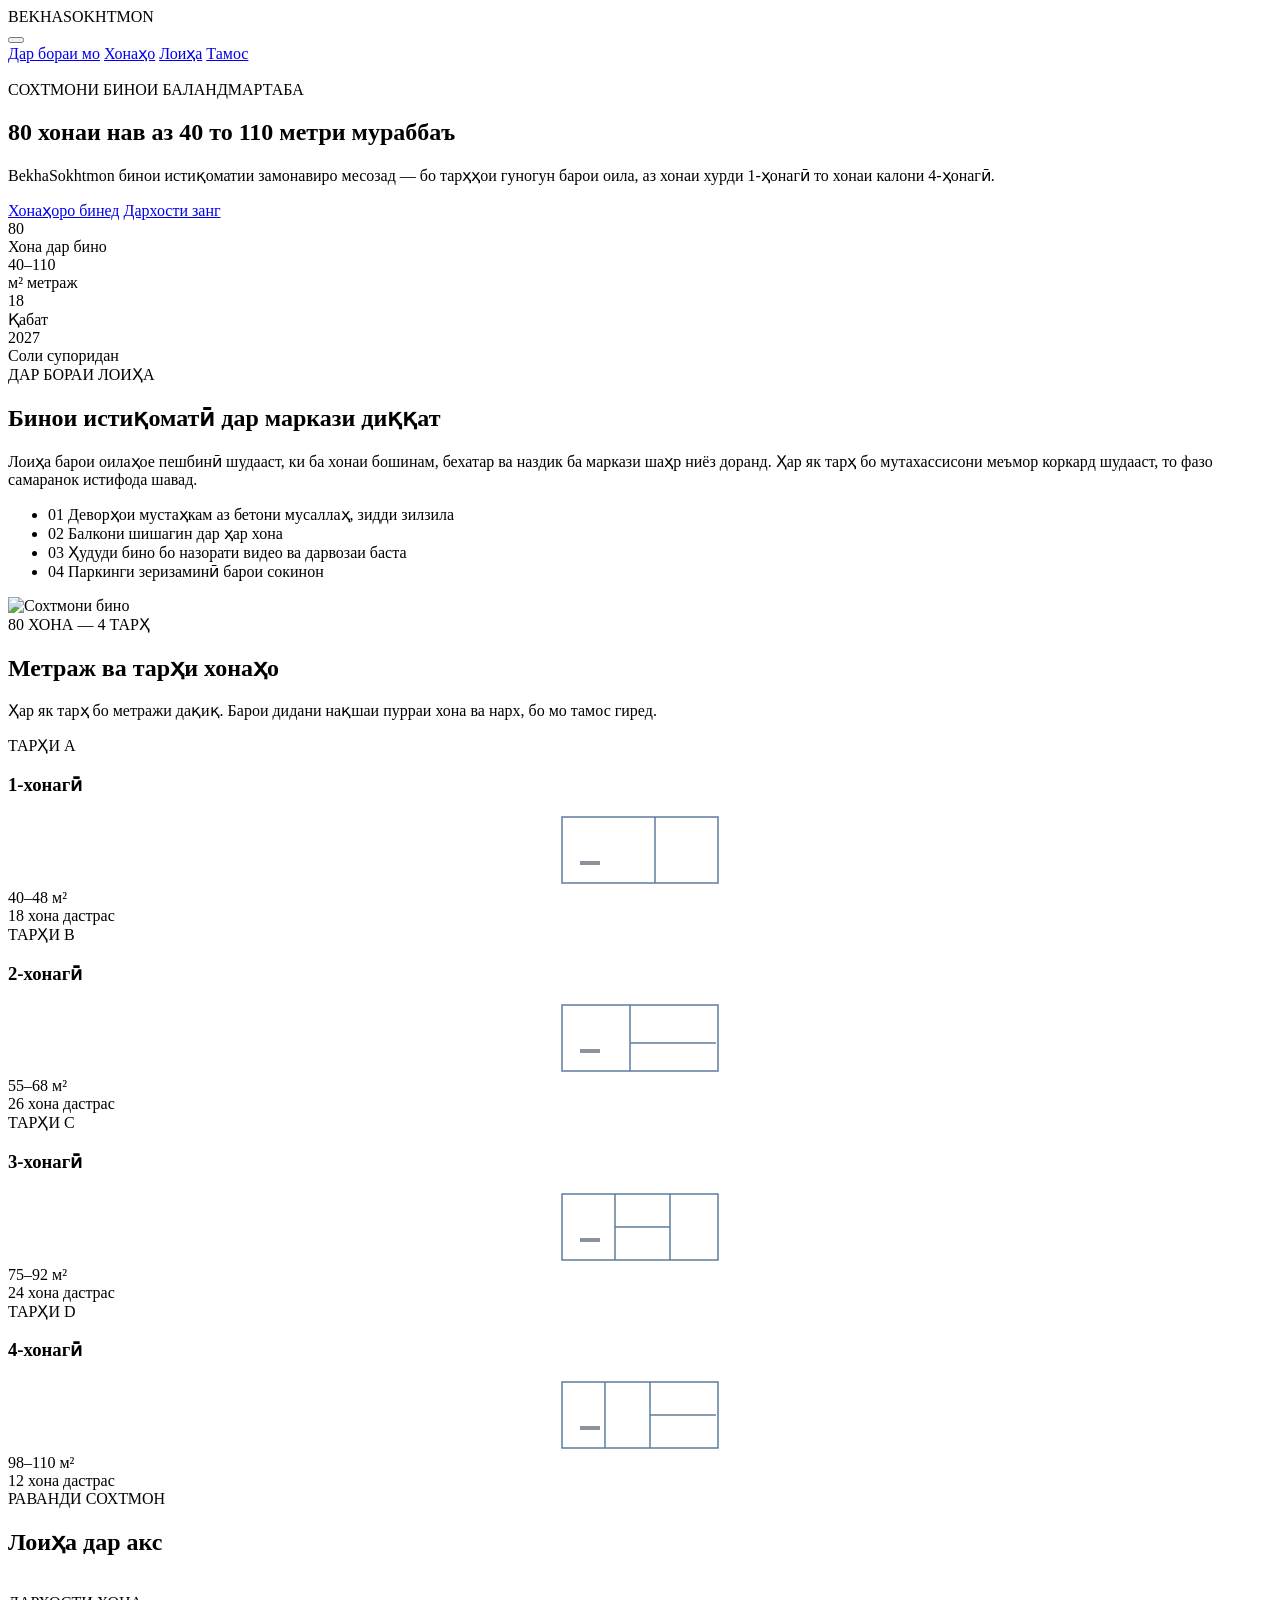
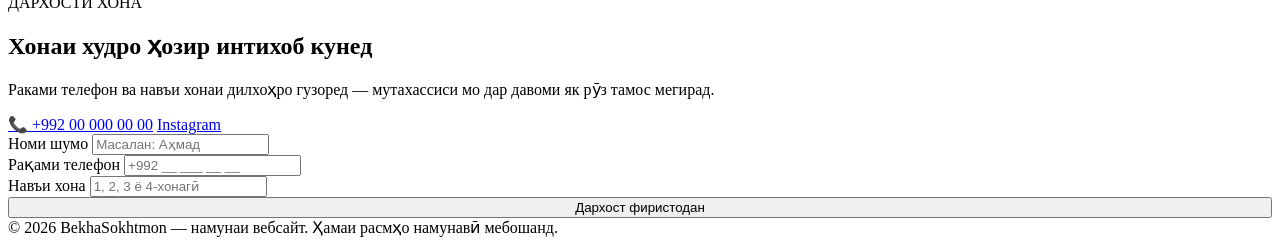
==== index.html @ cf0520e3 "Rename index .html to index.html" ====
<!DOCTYPE html>
<html lang="tg">
<head>
<meta charset="UTF-8">
<meta name="viewport" content="width=device-width, initial-scale=1.0">
<title>BekhaSokhtmon — Хонаи худро интихоб кунед</title>
<link rel="stylesheet" href="style.css">
</head>
<body>

<header>
  <div class="logo"><span class="logo-mark"></span>BEKHASOKHTMON</div>
  <button class="nav-toggle" id="navToggle" aria-label="Меню"><span></span><span></span><span></span></button>
  <nav id="navMenu">
    <a href="#about">Дар бораи мо</a>
    <a href="#types">Хонаҳо</a>
    <a href="#gallery">Лоиҳа</a>
    <a href="#contact">Тамос</a>
  </nav>
</header>

<section class="hero">
  <img class="hero-img" src="https://images.unsplash.com/photo-1487958449943-2429e8be8625?q=80&w=1600&auto=format&fit=crop" alt="">
  <div class="hero-grid"></div>
  <div class="hero-content">
    <div class="hero-eyebrow">СОХТМОНИ БИНОИ БАЛАНДМАРТАБА</div>
    <h1>80 хонаи нав аз 40 то 110 метри мураббаъ</h1>
    <p>BekhaSokhtmon бинои истиқоматии замонавиро месозад — бо тарҳҳои гуногун барои оила, аз хонаи хурди 1-ҳонагӣ то хонаи калони 4-ҳонагӣ.</p>
    <div class="hero-actions">
      <a href="#types" class="cta-btn">Хонаҳоро бинед</a>
      <a href="#contact" class="cta-outline">Дархости занг</a>
    </div>
    <div class="hero-stats">
      <div><div class="num">80</div><div class="label">Хона дар бино</div></div>
      <div><div class="num">40–110</div><div class="label">м² метраж</div></div>
      <div><div class="num">18</div><div class="label">Қабат</div></div>
      <div><div class="num">2027</div><div class="label">Соли супоридан</div></div>
    </div>
  </div>
</section>

<section class="about" id="about">
  <div class="wrap about-grid">
    <div>
      <div class="sec-kicker">ДАР БОРАИ ЛОИҲА</div>
      <h2>Бинои истиқоматӣ дар маркази диққат</h2>
      <p style="color:var(--text-dim); margin-top:16px;">Лоиҳа барои оилаҳое пешбинӣ шудааст, ки ба хонаи бошинам, бехатар ва наздик ба маркази шаҳр ниёз доранд. Ҳар як тарҳ бо мутахассисони меъмор коркард шудааст, то фазо самаранок истифода шавад.</p>
      <ul class="about-list">
        <li><span class="mark">01</span> Деворҳои мустаҳкам аз бетони мусаллаҳ, зидди зилзила</li>
        <li><span class="mark">02</span> Балкони шишагин дар ҳар хона</li>
        <li><span class="mark">03</span> Ҳудуди бино бо назорати видео ва дарвозаи баста</li>
        <li><span class="mark">04</span> Паркинги зеризаминӣ барои сокинон</li>
      </ul>
    </div>
    <div class="about-photo">
      <img src="https://images.unsplash.com/photo-1545324418-cc1a3fa10c00?q=80&w=900&auto=format&fit=crop" alt="Сохтмони бино">
    </div>
  </div>
</section>

<section id="types">
  <div class="wrap">
    <div class="sec-head">
      <div class="sec-kicker">80 ХОНА — 4 ТАРҲ</div>
      <h2>Метраж ва тарҳи хонаҳо</h2>
      <p>Ҳар як тарҳ бо метражи дақиқ. Барои дидани нақшаи пурраи хона ва нарх, бо мо тамос гиред.</p>
    </div>
  </div>
  <div class="wrap">
    <div class="types-grid">

      <div class="type-card">
        <div class="tnum">ТАРҲИ A</div>
        <h3>1-хонагӣ</h3>
        <svg class="plan-svg" width="100%" height="70" viewBox="0 0 160 70"><rect x="2" y="2" width="156" height="66" fill="none" stroke="#5C7C9C" stroke-width="1.5"/><line x1="95" y1="2" x2="95" y2="68" stroke="#5C7C9C" stroke-width="1.5"/><rect x="20" y="46" width="20" height="4" fill="#8B929C"/></svg>
        <div class="sqm">40–48 <span>м²</span></div>
        <div class="count">18 хона дастрас</div>
      </div>

      <div class="type-card">
        <div class="tnum">ТАРҲИ B</div>
        <h3>2-хонагӣ</h3>
        <svg class="plan-svg" width="100%" height="70" viewBox="0 0 160 70"><rect x="2" y="2" width="156" height="66" fill="none" stroke="#5C7C9C" stroke-width="1.5"/><line x1="70" y1="2" x2="70" y2="68" stroke="#5C7C9C" stroke-width="1.5"/><line x1="70" y1="40" x2="156" y2="40" stroke="#5C7C9C" stroke-width="1.5"/><rect x="20" y="46" width="20" height="4" fill="#8B929C"/></svg>
        <div class="sqm">55–68 <span>м²</span></div>
        <div class="count">26 хона дастрас</div>
      </div>

      <div class="type-card">
        <div class="tnum">ТАРҲИ C</div>
        <h3>3-хонагӣ</h3>
        <svg class="plan-svg" width="100%" height="70" viewBox="0 0 160 70"><rect x="2" y="2" width="156" height="66" fill="none" stroke="#5C7C9C" stroke-width="1.5"/><line x1="55" y1="2" x2="55" y2="68" stroke="#5C7C9C" stroke-width="1.5"/><line x1="110" y1="2" x2="110" y2="68" stroke="#5C7C9C" stroke-width="1.5"/><line x1="55" y1="35" x2="110" y2="35" stroke="#5C7C9C" stroke-width="1.5"/><rect x="20" y="46" width="20" height="4" fill="#8B929C"/></svg>
        <div class="sqm">75–92 <span>м²</span></div>
        <div class="count">24 хона дастрас</div>
      </div>

      <div class="type-card">
        <div class="tnum">ТАРҲИ D</div>
        <h3>4-хонагӣ</h3>
        <svg class="plan-svg" width="100%" height="70" viewBox="0 0 160 70"><rect x="2" y="2" width="156" height="66" fill="none" stroke="#5C7C9C" stroke-width="1.5"/><line x1="45" y1="2" x2="45" y2="68" stroke="#5C7C9C" stroke-width="1.5"/><line x1="90" y1="2" x2="90" y2="68" stroke="#5C7C9C" stroke-width="1.5"/><line x1="90" y1="35" x2="156" y2="35" stroke="#5C7C9C" stroke-width="1.5"/><rect x="20" y="46" width="20" height="4" fill="#8B929C"/></svg>
        <div class="sqm">98–110 <span>м²</span></div>
        <div class="count">12 хона дастрас</div>
      </div>

    </div>
  </div>
</section>

<section id="gallery">
  <div class="wrap">
    <div class="sec-head">
      <div class="sec-kicker">РАВАНДИ СОХТМОН</div>
      <h2>Лоиҳа дар акс</h2>
    </div>
    <div class="gal-grid">
      <a href="#"><img src="https://images.unsplash.com/photo-1541976590-713941681591?q=80&w=1000&auto=format&fit=crop" alt=""></a>
      <a href="#"><img src="https://images.unsplash.com/photo-1503387762-592deb58ef4e?q=80&w=700&auto=format&fit=crop" alt=""></a>
      <a href="#"><img src="https://images.unsplash.com/photo-1600585154340-be6161a56a0c?q=80&w=700&auto=format&fit=crop" alt=""></a>
      <a href="#"><img src="https://images.unsplash.com/photo-1600607687939-ce8a6c25118c?q=80&w=700&auto=format&fit=crop" alt=""></a>
      <a href="#"><img src="https://images.unsplash.com/photo-1600566753086-00f18fb6b3ea?q=80&w=700&auto=format&fit=crop" alt=""></a>
    </div>
  </div>
</section>

<section class="contact" id="contact">
  <div class="wrap contact-inner">
    <div>
      <div class="sec-kicker">ДАРХОСТИ ХОНА</div>
      <h2>Хонаи худро ҳозир интихоб кунед</h2>
      <p>Раками телефон ва навъи хонаи дилхоҳро гузоред — мутахассиси мо дар давоми як рӯз тамос мегирад.</p>
      <div class="contact-actions">
        <a href="tel:+992000000000" class="cta-outline">📞 +992 00 000 00 00</a>
        <a href="#" class="cta-outline">Instagram</a>
      </div>
    </div>
    <div class="contact-card">
      <div class="field">
        <label>Номи шумо</label>
        <input type="text" placeholder="Масалан: Аҳмад">
      </div>
      <div class="field">
        <label>Рақами телефон</label>
        <input type="tel" placeholder="+992 __ ___ __ __">
      </div>
      <div class="field">
        <label>Навъи хона</label>
        <input type="text" placeholder="1, 2, 3 ё 4-хонагӣ">
      </div>
      <button class="cta-btn" style="width:100%;" onclick="alert('Ин версия намунавист — форма ба сервер пайваст нашудааст.')">Дархост фиристодан</button>
    </div>
  </div>
</section>

<footer>
  © 2026 BekhaSokhtmon — намунаи вебсайт. Ҳамаи расмҳо намунавӣ мебошанд.
</footer>

<script src="script.js"></script>

</body>
</html>
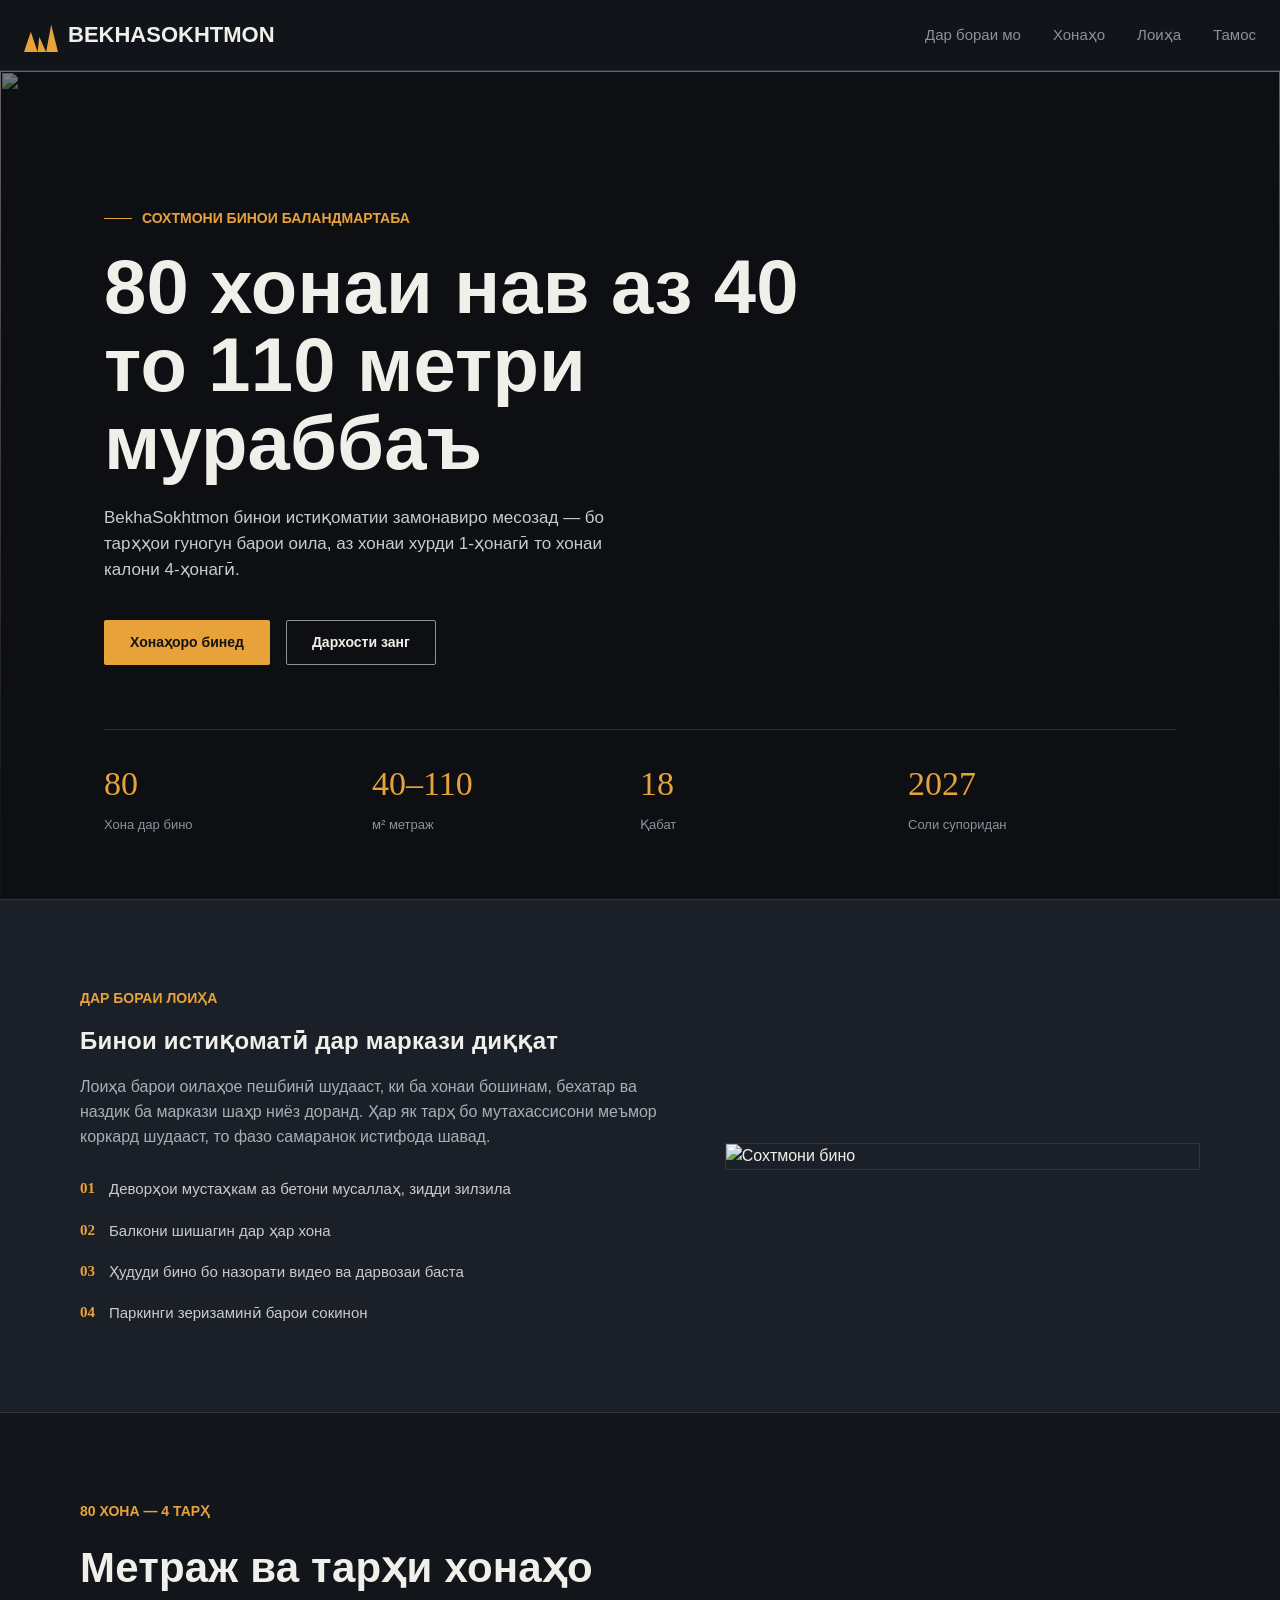
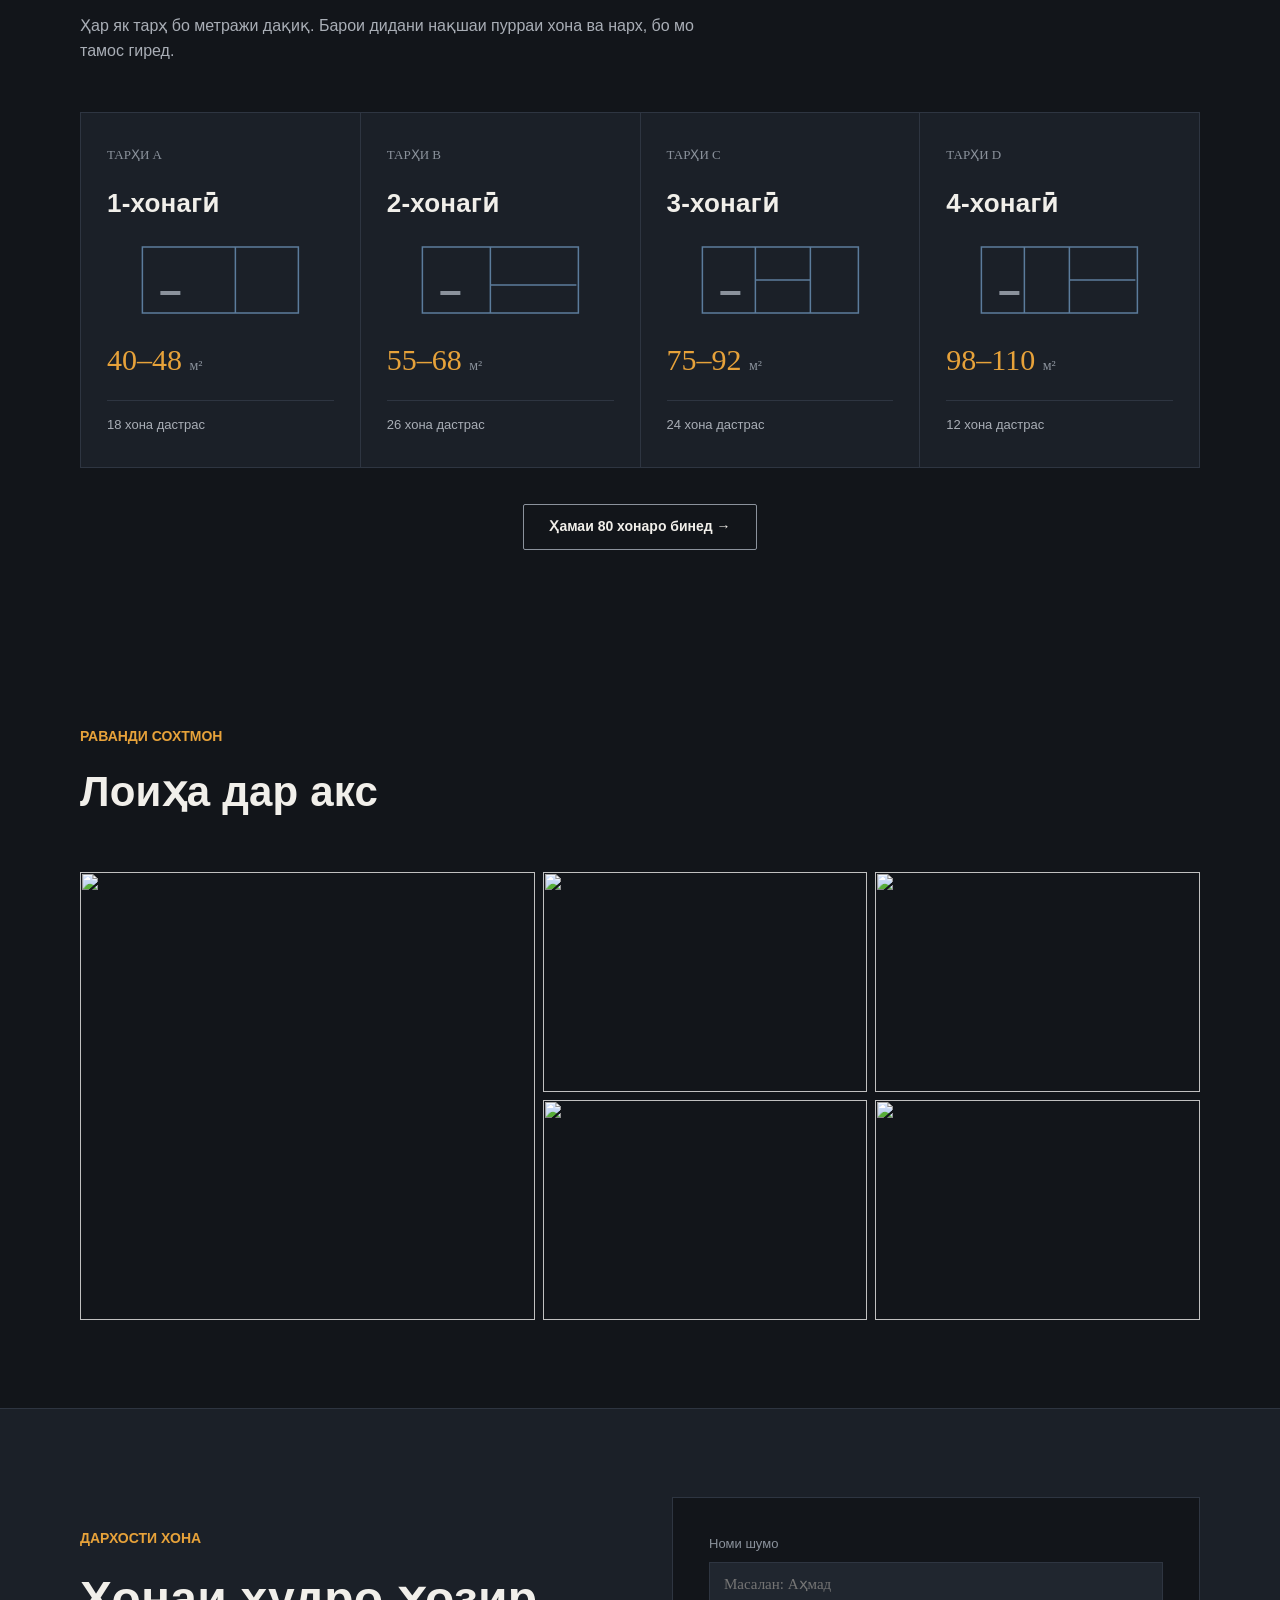
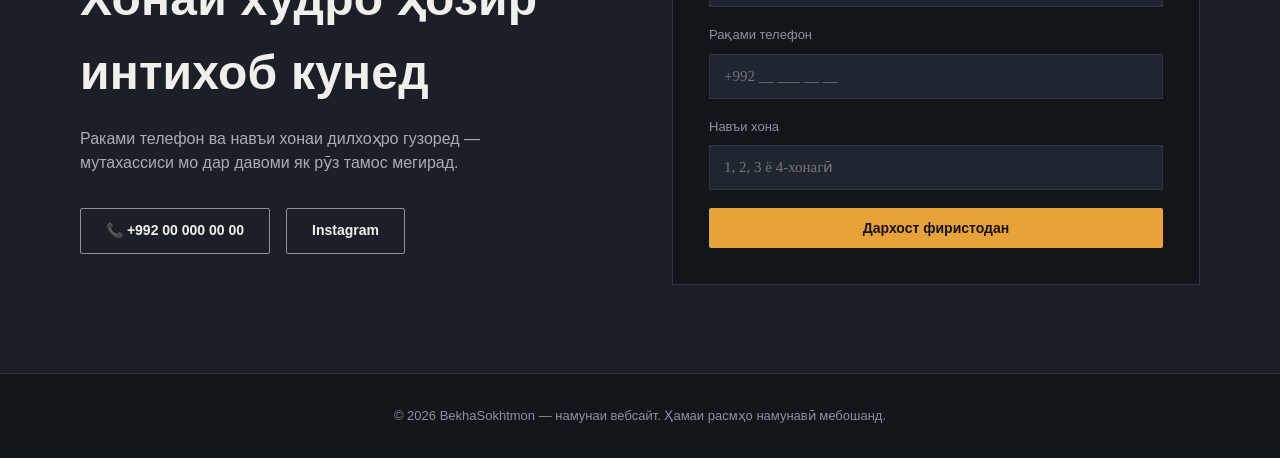
==== commit a7849cd5: "Add files via upload" ====
--- a/index.html
+++ b/index.html
@@ -13,7 +13,7 @@
   <button class="nav-toggle" id="navToggle" aria-label="Меню"><span></span><span></span><span></span></button>
   <nav id="navMenu">
     <a href="#about">Дар бораи мо</a>
-    <a href="#types">Хонаҳо</a>
+    <a href="apartments.html">Хонаҳо</a>
     <a href="#gallery">Лоиҳа</a>
     <a href="#contact">Тамос</a>
   </nav>
@@ -27,7 +27,7 @@
     <h1>80 хонаи нав аз 40 то 110 метри мураббаъ</h1>
     <p>BekhaSokhtmon бинои истиқоматии замонавиро месозад — бо тарҳҳои гуногун барои оила, аз хонаи хурди 1-ҳонагӣ то хонаи калони 4-ҳонагӣ.</p>
     <div class="hero-actions">
-      <a href="#types" class="cta-btn">Хонаҳоро бинед</a>
+      <a href="apartments.html" class="cta-btn">Хонаҳоро бинед</a>
       <a href="#contact" class="cta-outline">Дархости занг</a>
     </div>
     <div class="hero-stats">
@@ -102,6 +102,9 @@
       </div>
 
     </div>
+    <div style="text-align:center; margin-top:36px;">
+      <a href="apartments.html" class="cta-outline">Ҳамаи 80 хонаро бинед →</a>
+    </div>
   </div>
 </section>
 
--- a/style.css
+++ b/style.css
@@ -0,0 +1,277 @@
+  @import url('https://fonts.googleapis.com/css2?family=Oswald:wght@400;500;600;700&family=Manrope:wght@400;500;600;700&display=swap');
+
+  :root{
+    --bg: #12151A;
+    --bg-panel: #1B2028;
+    --bg-panel-2: #20262F;
+    --line: #2E3541;
+    --concrete: #C7CBD1;
+    --concrete-dim: #8B929C;
+    --amber: #E7A23A;
+    --amber-dim: #b17e2c;
+    --steel: #5C7C9C;
+    --text: #F1EFEA;
+    --text-dim: #A9AEB6;
+  }
+
+  *{box-sizing:border-box; margin:0; padding:0;}
+  html{scroll-behavior:smooth;}
+  body{
+    background:var(--bg);
+    color:var(--text);
+    font-family:'Manrope', sans-serif;
+    line-height:1.55;
+    overflow-x:hidden;
+  }
+  h1,h2,h3,.disp{
+    font-family:'Oswald', sans-serif;
+    font-weight:600;
+    text-transform:none;
+    letter-spacing:0.2px;
+  }
+  a{color:inherit; text-decoration:none;}
+  img{max-width:100%; display:block;}
+  section{padding:88px 24px;}
+  .wrap{max-width:1120px; margin:0 auto;}
+
+  /* ===== HEADER ===== */
+  header{
+    position:sticky; top:0; z-index:50;
+    display:flex; align-items:center; justify-content:space-between;
+    padding:18px 24px;
+    background:rgba(18,21,26,0.88);
+    backdrop-filter:blur(8px);
+    border-bottom:1px solid var(--line);
+  }
+  .logo{
+    font-family:'Oswald', sans-serif;
+    font-size:22px; font-weight:700;
+    display:flex; align-items:center; gap:10px;
+  }
+  .logo-mark{
+    width:34px; height:34px;
+    background:var(--amber);
+    clip-path:polygon(0% 100%, 20% 40%, 40% 100%, 45% 55%, 65% 100%, 80% 20%, 100% 100%);
+  }
+  nav{display:flex; gap:32px; font-size:15px; color:var(--concrete-dim);}
+  nav a:hover{color:var(--text);}
+  .nav-toggle{display:none; flex-direction:column; gap:5px; cursor:pointer; background:none; border:none;}
+  .nav-toggle span{width:24px; height:2px; background:var(--text);}
+
+  .cta-btn{
+    background:var(--amber); color:#171310;
+    padding:12px 26px; border-radius:2px;
+    font-weight:700; font-size:14px;
+    border:none; cursor:pointer;
+    transition:background .2s ease;
+  }
+  .cta-btn:hover{background:#f2ae44;}
+  .cta-outline{
+    border:1px solid var(--concrete-dim); color:var(--text);
+    padding:11px 25px; border-radius:2px; font-size:14px; font-weight:600;
+    display:inline-block;
+  }
+  .cta-outline:hover{border-color:var(--text);}
+
+  /* ===== HERO ===== */
+  .hero{
+    position:relative;
+    min-height:92vh;
+    display:flex; align-items:flex-end;
+    padding:0;
+    background:#0d0f13;
+  }
+  .hero-img{
+    position:absolute; inset:0; width:100%; height:100%;
+    object-fit:cover; opacity:0.55;
+  }
+  .hero-grid{
+    position:absolute; inset:0;
+    background-image:
+      linear-gradient(to right, rgba(231,162,58,0.08) 1px, transparent 1px),
+      linear-gradient(to bottom, rgba(231,162,58,0.08) 1px, transparent 1px);
+    background-size: 48px 48px;
+    mix-blend-mode:overlay;
+  }
+  .hero::after{
+    content:'';
+    position:absolute; inset:0;
+    background:linear-gradient(180deg, rgba(13,15,19,0.15) 0%, rgba(13,15,19,0.95) 92%);
+  }
+  .hero-content{
+    position:relative; z-index:2;
+    max-width:1120px; margin:0 auto; width:100%;
+    padding:0 24px 64px;
+  }
+  .hero-eyebrow{
+    color:var(--amber); font-size:14px; font-weight:600;
+    margin-bottom:18px; display:flex; align-items:center; gap:10px;
+  }
+  .hero-eyebrow::before{content:''; width:28px; height:1px; background:var(--amber);}
+  .hero h1{
+    font-size:clamp(38px, 6.5vw, 76px);
+    line-height:1.03;
+    max-width:780px;
+    color:var(--text);
+  }
+  .hero p{
+    max-width:520px; margin-top:22px; font-size:17px; color:var(--concrete);
+  }
+  .hero-actions{display:flex; gap:16px; margin-top:36px; flex-wrap:wrap;}
+
+  .hero-stats{
+    display:grid; grid-template-columns:repeat(4,1fr);
+    gap:0; margin-top:64px;
+    border-top:1px solid rgba(255,255,255,0.12);
+    padding-top:28px;
+  }
+  .hero-stats div{padding-right:20px;}
+  .hero-stats .num{font-family:'Oswald'; font-size:34px; color:var(--amber);}
+  .hero-stats .label{font-size:13px; color:var(--concrete-dim); margin-top:4px;}
+
+  /* ===== SECTION HEAD ===== */
+  .sec-head{max-width:640px; margin-bottom:48px;}
+  .sec-kicker{color:var(--amber); font-size:14px; font-weight:600; margin-bottom:12px;}
+  .sec-head h2{font-size:clamp(28px,4vw,42px); color:var(--text);}
+  .sec-head p{color:var(--text-dim); margin-top:14px; font-size:16px;}
+
+  /* ===== ABOUT ===== */
+  .about{background:var(--bg-panel); border-top:1px solid var(--line); border-bottom:1px solid var(--line);}
+  .about-grid{display:grid; grid-template-columns:1.1fr 0.9fr; gap:64px; align-items:center;}
+  .about-list{margin-top:28px; display:flex; flex-direction:column; gap:18px;}
+  .about-list li{list-style:none; display:flex; gap:14px; color:var(--concrete); font-size:15px;}
+  .about-list .mark{color:var(--amber); font-family:'Oswald'; font-weight:600;}
+  .about-photo{position:relative; border:1px solid var(--line);}
+  .about-photo img{filter:grayscale(15%);}
+
+  /* ===== APARTMENT TYPES ===== */
+  .types-grid{display:grid; grid-template-columns:repeat(4,1fr); gap:1px; background:var(--line); border:1px solid var(--line);}
+  .type-card{
+    background:var(--bg-panel); padding:32px 26px;
+    display:flex; flex-direction:column; gap:16px;
+    transition:background .2s ease;
+  }
+  .type-card:hover{background:var(--bg-panel-2);}
+  .type-card .tnum{font-family:'Oswald'; font-size:13px; color:var(--concrete-dim);}
+  .type-card h3{font-size:26px; color:var(--text); margin-top:2px;}
+  .type-card .sqm{font-family:'Oswald'; font-size:30px; color:var(--amber); margin-top:6px;}
+  .type-card .sqm span{font-size:14px; color:var(--concrete-dim); font-family:'Manrope';}
+  .plan-svg{margin-top:6px;}
+  .type-card .count{font-size:13px; color:var(--text-dim); border-top:1px solid var(--line); padding-top:14px; margin-top:auto;}
+
+  /* ===== GALLERY ===== */
+  .gal-grid{display:grid; grid-template-columns:1.4fr 1fr 1fr; grid-template-rows:220px 220px; gap:8px;}
+  .gal-grid img{width:100%; height:100%; object-fit:cover;}
+  .gal-grid a:first-child{grid-row:span 2;}
+  .gal-grid a{position:relative; overflow:hidden; display:block;}
+  .gal-grid a img{transition:transform .5s ease;}
+  .gal-grid a:hover img{transform:scale(1.06);}
+
+  /* ===== CONTACT / CTA ===== */
+  .contact{
+    background:var(--bg-panel);
+    border-top:1px solid var(--line);
+    position:relative;
+  }
+  .contact-inner{
+    display:grid; grid-template-columns:1fr 1fr; gap:64px; align-items:center;
+  }
+  .contact h2{font-size:clamp(30px,4.5vw,48px); max-width:460px;}
+  .contact p{color:var(--text-dim); margin-top:16px; max-width:420px;}
+  .contact-actions{display:flex; gap:16px; margin-top:32px; flex-wrap:wrap;}
+  .contact-card{
+    background:var(--bg); border:1px solid var(--line); padding:36px;
+  }
+  .field{margin-bottom:18px;}
+  .field label{display:block; font-size:13px; color:var(--concrete-dim); margin-bottom:8px;}
+  .field input{
+    width:100%; background:var(--bg-panel-2); border:1px solid var(--line);
+    color:var(--text); padding:13px 14px; font-size:15px; font-family:'Manrope';
+  }
+  .field input:focus{outline:2px solid var(--amber); outline-offset:1px;}
+
+  footer{
+    padding:32px 24px; text-align:center; color:var(--concrete-dim);
+    font-size:13px; border-top:1px solid var(--line);
+  }
+
+  @media (max-width:860px){
+    nav{
+      position:fixed; top:70px; right:0; left:0; bottom:0;
+      background:var(--bg); flex-direction:column; padding:32px 24px;
+      transform:translateX(100%); transition:transform .3s ease;
+      gap:24px; font-size:18px;
+    }
+    nav.open{transform:translateX(0);}
+    .nav-toggle{display:flex;}
+    .hero-stats{grid-template-columns:repeat(2,1fr); row-gap:24px;}
+    .about-grid, .contact-inner{grid-template-columns:1fr; gap:36px;}
+    .types-grid{grid-template-columns:repeat(2,1fr);}
+    .gal-grid{grid-template-columns:1fr 1fr; grid-template-rows:160px 160px 160px;}
+    .gal-grid a:first-child{grid-row:span 1; grid-column:span 2;}
+    section{padding:56px 18px;}
+  }
+  /* ===== APARTMENTS PAGE ===== */
+  .page-hero{
+    padding:160px 24px 48px;
+    background:var(--bg-panel);
+    border-bottom:1px solid var(--line);
+  }
+  .page-hero .sec-kicker{margin-bottom:14px;}
+  .page-hero h1{font-size:clamp(30px,5vw,48px);}
+  .page-hero p{color:var(--text-dim); margin-top:14px; max-width:560px; font-size:16px;}
+  .breadcrumb{font-size:13px; color:var(--concrete-dim); margin-bottom:20px;}
+  .breadcrumb a{color:var(--amber);}
+
+  .filter-bar{
+    display:flex; gap:10px; flex-wrap:wrap;
+    padding:28px 24px; max-width:1120px; margin:0 auto;
+    border-bottom:1px solid var(--line);
+  }
+  .filter-btn{
+    background:transparent; border:1px solid var(--line); color:var(--text-dim);
+    padding:10px 20px; font-size:14px; font-family:'Manrope'; font-weight:600;
+    cursor:pointer; transition:all .2s ease;
+  }
+  .filter-btn:hover{border-color:var(--concrete-dim); color:var(--text);}
+  .filter-btn.active{background:var(--amber); border-color:var(--amber); color:#171310;}
+
+  .apt-count{
+    max-width:1120px; margin:0 auto; padding:20px 24px 0;
+    color:var(--text-dim); font-size:14px;
+  }
+
+  .apt-grid{
+    max-width:1120px; margin:0 auto;
+    padding:24px 24px 100px;
+    display:grid; grid-template-columns:repeat(3,1fr); gap:1px;
+    background:var(--line); border:1px solid var(--line);
+  }
+  .apt-card{
+    background:var(--bg-panel); padding:26px 24px;
+    display:flex; flex-direction:column; gap:10px;
+  }
+  .apt-card-top{display:flex; justify-content:space-between; align-items:flex-start;}
+  .apt-id{font-family:'Oswald'; font-size:13px; color:var(--concrete-dim);}
+  .apt-status{
+    font-size:11px; font-weight:700; padding:4px 10px;
+    text-transform:uppercase; letter-spacing:0.4px;
+  }
+  .apt-status.free{background:rgba(231,162,58,0.15); color:var(--amber);}
+  .apt-status.sold{background:rgba(139,146,156,0.15); color:var(--concrete-dim);}
+  .apt-title{font-size:20px; color:var(--text); font-family:'Oswald'; font-weight:600;}
+  .apt-meta{display:flex; gap:18px; margin-top:2px;}
+  .apt-meta div{font-size:13px; color:var(--text-dim);}
+  .apt-meta .v{color:var(--text); font-size:16px; font-family:'Oswald'; display:block;}
+  .apt-price{
+    margin-top:8px; padding-top:14px; border-top:1px solid var(--line);
+    display:flex; justify-content:space-between; align-items:center;
+  }
+  .apt-price .amount{font-family:'Oswald'; font-size:18px; color:var(--amber);}
+  .apt-price a{font-size:13px; color:var(--concrete-dim); font-weight:600;}
+  .apt-price a:hover{color:var(--text);}
+
+  @media (max-width:860px){
+    .apt-grid{grid-template-columns:1fr;}
+    .page-hero{padding:130px 18px 36px;}
+  }
